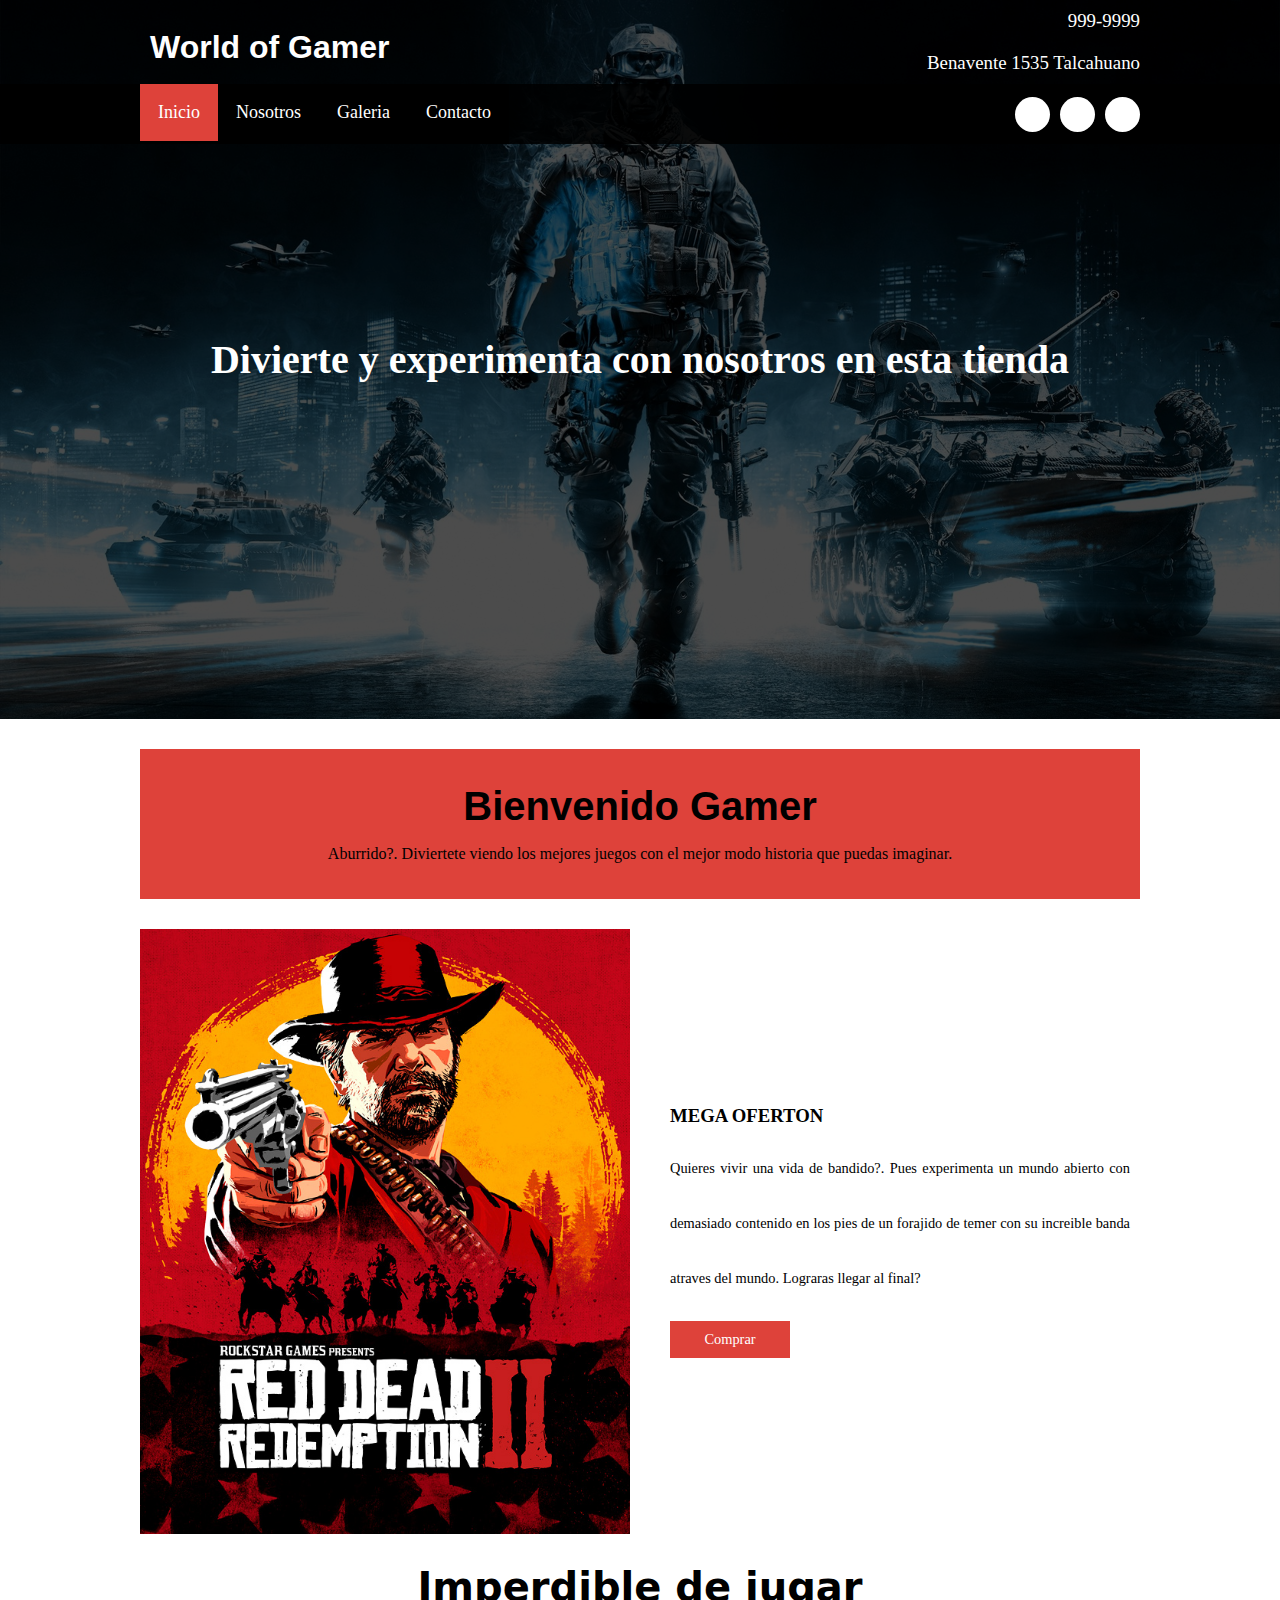
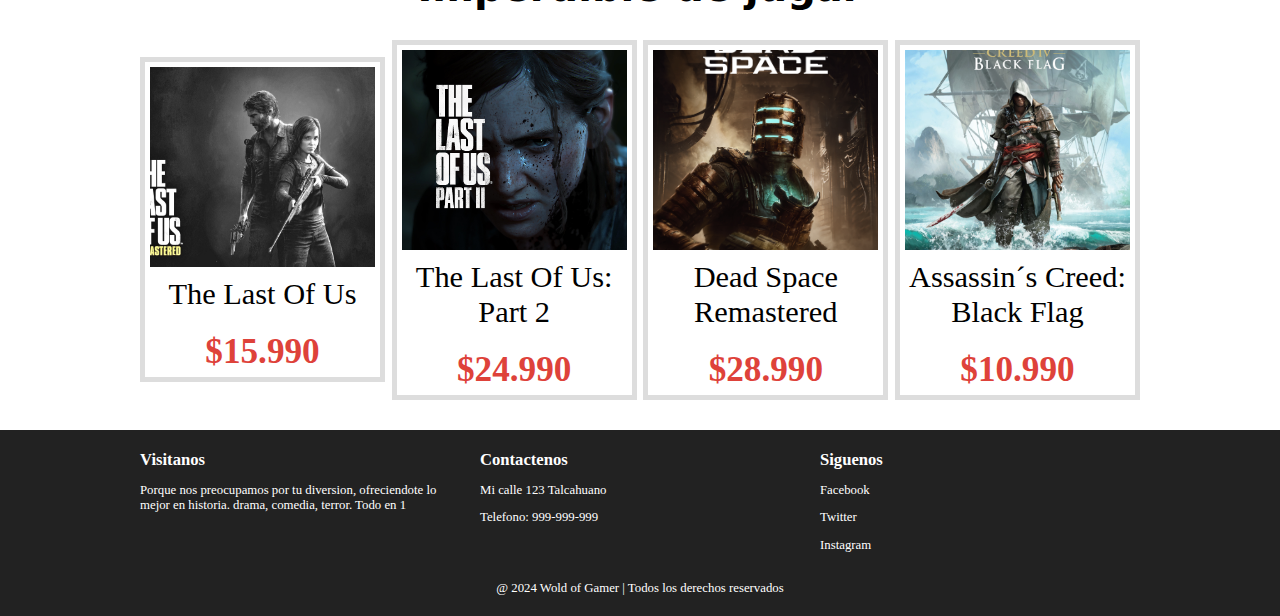
==== WebSitePizza-main-main/WebSitePizza-main/index.html @ 623b1340 "Portada" ====
<!DOCTYPE html>
<html lang="es">
<head>
    <meta charset="UTF-8">
    <title>Home</title>
    <meta name="viewport" content="width=device-width, user-scalable=yes, initial-scale=1.0, maximum-scale=2.0, minimum-scale=1.0">
    <link rel="stylesheet" href="css/estilo.css">
    <link href="https://file.myfontastic.com/3j45yvRpaWhzeStdASehh9/icons.css" rel="stylesheet">
</head>
<body>
    <header class="main-header">
        <div class="container container--flex">
            <div class="logo-container column column--50">
                <h1 class="logo">World of Gamer</h1>
            </div>
            <div class="main-header__contactInfo column column--50">
                <p class="main-header__contactInfo__phone">
                    <span class="icon-phone">999-9999
                    </span>
                </p>
                <p class="main-header__contactInfo__addres">
                    <span class="icon-location">Benavente 1535 Talcahuano</span>
                </p>
                
            </div>
        </div>
    </header>
    <nav class="main_nav">
        <div class="container container--flex">
            <span class="icon-menu" id="btnmenu"></span>
            <ul class="menu" id="menu">
                <li class="menu__item"><a href="/" class="menu__link menu__link--select">Inicio</a></li>
                <li class="menu__item"><a href="nosotros.html" class="menu__link">Nosotros</a></li>
                <li class="menu__item"><a href="galeria.html" class="menu__link">Galeria</a></li>
                <li class="menu__item"><a href="contacto.html" class="menu__link">Contacto</a></li>
            </ul>
            <div class="social-icon">
                <a href="" class="social-icon__link"><span class="icon-facebook"></span></a>
                <a href="" class="social-icon__link"><span class="icon-twitter"></span></a>
                <a href="" class="social-icon__link"><span class="icon-instagram"></span></a>
            </div>
        </div>
    </nav>
    <section class="banner">
        <img src="img/fondo pag.jpg" alt="" class="fondo">
        <div class="banner__content">Divierte y experimenta con nosotros en esta tienda</div>
    </section>
    <main class="main">
        <section class="group--color">
            <div class="container">
                <h2 class="main__title">Bienvenido Gamer</h2>
                <p class="main_txt">
                    Aburrido?. Diviertete viendo los mejores juegos con el mejor modo historia que puedas imaginar.
                </p>
            </div>
        </section>
        <section class="group main__about_description">
            <div class="container container--flex">
                <div class="column column--50">
                    <img src="img/rd2.jpg" alt="">
                </div>
                <div class="column column--50">
                    <h3 class="column__title">MEGA OFERTON</h3>
                    <p class="column__txt">Quieres vivir una vida de bandido?. Pues experimenta un mundo abierto con demasiado contenido en los pies de un forajido de temer con su increible banda atraves del mundo. Lograras llegar al final?</p>
                    <a href="" class="btn btn--contact">Comprar</a>
                </div>
            </div>
        </section>
        <section class="group today-special">
            <h2 class="group__title">Imperdible de jugar</h2>
            <div class="container container--flex">
                <div class="column column--50--25">
                    <img src="img/TLOU.jpg" alt="" class="today-special__img">
                    <div class="today-special__tittle">The Last Of Us</div>
                    <div class="today-special__price">$15.990</div>
                </div>
                <div class="column column--50--25">
                    <img src="img/TLOU 2.jpg" alt="" class="today-special__img">
                    <div class="today-special__tittle">The Last Of Us: Part 2</div>
                    <div class="today-special__price">$24.990</div>
                </div>
                <div class="column column--50--25">
                    <img src="img/dead space.jpg" alt="" class="today-special__img">
                    <div class="today-special__tittle">Dead Space Remastered</div>
                    <div class="today-special__price">$28.990</div>
                </div>
                <div class="column column--50--25">
                    <img src="img/assasins.jpg" alt="" class="today-special__img">
                    <div class="today-special__tittle">Assassin´s Creed: Black Flag</div>
                    <div class="today-special__price">$10.990</div>
                </div>
            </div>
        </section>
      
    </main>
    <footer class="main-footer">
        <div class="container container--flex">
            <div class="column column--33">
                <h2 class="column__title">Visitanos</h2>
                <p class="column__txt">Porque nos preocupamos por tu diversion, ofreciendote lo mejor en historia. drama, comedia, terror. Todo en 1 </p>
            </div>
            <div class="column column--33">
                <h2 class="column__title">Contactenos</h2>
                <p class="column__txt">Mi calle 123 Talcahuano</p>
                <p class="column__txt">Telefono: 999-999-999</p>
               
            </div>
            <div class="column column--33">
                <h2 class="column__title">Siguenos</h2>
                <p class="column__txt"><a href="" class="icon-facebook">Facebook</a></p>
                <p class="column__txt"><a href="" class="icon-twitter">Twitter</a></p>
                <p class="column__txt"><a href="" class="icon-instagram">Instagram</a></p>
            </div>
            <p class="copy">@ 2024 Wold of Gamer | Todos los derechos reservados</p>
        </div>
    </footer>
    <script src="js/menu.js"></script>
    <meta name="viewport" content="width=device-width, initial-scale=1.0">

</body>
</html>
---- WebSitePizza-main-main/WebSitePizza-main/css/estilo.css ----
*{
    box-sizing: border-box;
}
body{
    font-family: Georgia, 'Times New Roman', Times, serif;
    margin: 0;
}
/*----------------Estilos Base------------------*/
img{
    display: block;
    width: 100%;
    max-width: 100%;
}
h1,h2,h3,h4,h5{
    margin: 0;
}
.container{
    width: 100%;
    margin: auto;
}
.container--flex{
    display: flex;
    flex-wrap: wrap;
    justify-content: space-between;
    align-items: center;
}
.column{
    width: 100%;
}

/*----------------Estilos Header------------------*/


.main-header{
    width: 100%;
}
.logo{
    font-size: 1.9em;
    color: #de423a;
    padding: 10px;
    font-family: Impact, Haettenschweiler, 'Arial Narrow Bold', sans-serif;
        
}
.main-header__contactInfo__phone{
    background:#de423a;
    color: #fff;
    padding: 10px;
    margin: 0;
}

.main-header__contactInfo__addres{
    padding: 10px;
    margin: 0px;
}
.main-header [class*="icon-"]:before{
    position: relative;
    top:2px;
    right: 3px;
}
/*----------------Estilos Menu------------------*/
.main_nav{
    width: 100%;
    position:relative;
    z-index: 2000;  
    padding: 10px;
}

.icon-menu{
    display: block;
    color: #fff;
    border: 1px solid #fff;
    border-radius: 3px;
    width: 40px;
    height: 40px;
    line-height: 45px;
    text-align: center;
    cursor:pointer;
    font-size: 1.5em;
    
}

.social-icon{
    display: flex;
    justify-content: space-between;
    
}

.social-icon [class*="icon-"]{
    color: black;
    margin-left: 10px;
    display: flex;
    justify-content: center;
    align-items: center;
    font-size: 1.3em;
    width: 35px;
    height: 35px;
    background: #fff;
    border-radius: 50%;
}

.social-icon__link{
    text-decoration: none;
   
}

.menu{
    
    position: absolute;
    top: 75px;
    left: 0;
    width: 100%;
    background: rgba(0,0,0,.85);
    padding:0px;
    margin:0px;
    z-index: 2000px;
    list-style: none;
    text-align: center;
    font-size: 18px;
    height: 0;
    overflow: hidden;
	transition: height .3s linear;
}

.menu__link{
    display: block;
    padding: 15px;
    color: white;
    text-align: center;
    text-decoration: none;
    
}
.menu__link:hover{
     background-color: #DE423A;
}
.menu__link--select{
    background-color: #DE423A;
    
}
.mostrar{
    height: 210px;
}
/*----------------Estilos Banner------------------*/

.banner{
    margin-top:-52px;
    position: relative;
}
.banner:before {
    content: '';
    position: absolute;
    width: 100%;
    height: 100%;
    background: rgba(0,0,0,0.7);
    z-index: 1000;
    top: 0;
}
.banner__img{
    width: 100%;
    height: 400px;
    object-fit: cover
}
.banner__content {
    width: 70%;
    color: white;
    text-align:center;
    position: absolute;
    z-index: 1500;
    top: 50%;
    left: 50%;
    transform: translateX(-50%) translateY(-50%);
    font-size: 1.5em;
    font-weight:bold;
    
}

/*----------------Estilos Principales------------------*/
.group--color .container{
	background-color: #DE423A;
	padding: 10px;
	text-align: center;
	
}
.main__title{
	margin: 15px 0;
	font-size: 2.8em;
	font-family: 'Segoe UI', Tahoma, Geneva, Verdana, sans-serif;
	
}
.column__title{
	font-size: 1.3em;
}
.main__about_description .column:nth-child(2){
	padding: 10px;
}
.btn{
	
	display: block;
	text-align: center;
	text-decoration: none;
	width: 120px;
	background: #DE423A;
	color: #fff;
	padding:10px;
	margin: 10px auto;
	
}
.group__title{
	font-family: system-ui, -apple-system, BlinkMacSystemFont, 'Segoe UI', Roboto, Oxygen, Ubuntu, Cantarell, 'Open Sans', 'Helvetica Neue', sans-serif;
	text-align: center;
	font-weight: bold;
	font-size: 1.8em;
	margin: 30px;
}

.today-special .column {
	margin-bottom: 30px;
	text-align: center;
}

.today-special__img{
	margin: auto;
	max-width: 350px;
}

.today-special__tittle{
	
	font-size: 1.3em;
	padding-top: 10px;
	padding-bottom: 20px;
}
.today-special__price{
	font-size: 1.5em;
	color: #DE423a;
	font-weight: bold;
}

/*----------------Estilos Principales------------------*/
.main-footer{
	background: #222;
	color: #fff;
	padding: 10px;
	padding-top: 20px;
	padding-bottom: 20px;
	font-size: .8em;
}
.copy{
	text-align: center;
	margin: auto;
	margin-top: 15px;
	
}

.main-footer [class*="icon-"] {
	color: #fff;
	text-decoration: none;
	
	
}
.main-footer [class*="icon-"]:before{
	position: relative;
	top: 3px;
	right: 5px;
}

/*----------------Estilos Responsivos------------------*/

@media screen and (min-width:480px){
	.logo{
		color: #fff;
		
	}
	.main-header__contactInfo{
		text-align:right;
	}
	.banner{
		margin-top: -145px;
		z-index: -1000;
	}
	.main-header__contactInfo__phone{
		background: none;
	}
	.main-header__contactInfo__addres{
		color: #fff;
	}
	.main_nav{
		background:rgba(0,0,0,0.85);
	}
	.banner__content{
		font-size:1.5em;
	}
	.column--50{
		width: 49%;
	}
	.column--50--25{
		width: 49%;
	}
	.column--33{
		width: 32%;
	}
	
	.main__about_description .column:nth-child(2){
		padding-left: 20px;
		font-size: .9em;
		
	}
	.main__about_description .btn{
		margin: 0;
	}
	.today-special .column {
		border: 5px solid #ddd;
		padding: 5px;
	}
	.today-special__img{
		height: 200px;
		object-fit: cover;
	}
	.main-footer .container--flex{
		align-items: flex-start;
	}
	
	
}
@media screen and (min-width:1024px){
.container{
		width: 1000px
	}
	.logo{
		padding-top: 20px;
		font-size: 2em;
	
		
	}
		
	.main-header__contactInfo__phone,
	.main-header__contactInfo__addres{
		font-size: 1.18em;
		padding-right: 0px;
		
		
		
	}
	
	.main_nav{
    
    	padding: 0px;
	}
	
	.banner__content{
		font-size:2.5em;
	}
	
	.icon-menu{
		display: none;
	}
	
	.menu{
		position: static;
		display: flex;
		height: 60px;
		width: auto;
	}
	
	.menu__link{
   
    	padding: 18px;
      
	}
	.group--color .container{
		margin-top: 30px;
		margin-bottom: 30px;
		padding: 20px
	
	}
	.main__title{
		font-size: 2.5em;
	}
	.main__about_description .column--50:nth-child(2) .column__txt
	{
		line-height: 55px;
		text-align: justify;
		
	}
	.group__title{
		font-size: 2.5em;
	}
	.column--50--25{
		width: 24.5%;
	}
	.today-special__tittle{
	
		font-size: 1.9em;
		
	}
	.today-special__price{
	font-size: 2.2em;
	
	}
}
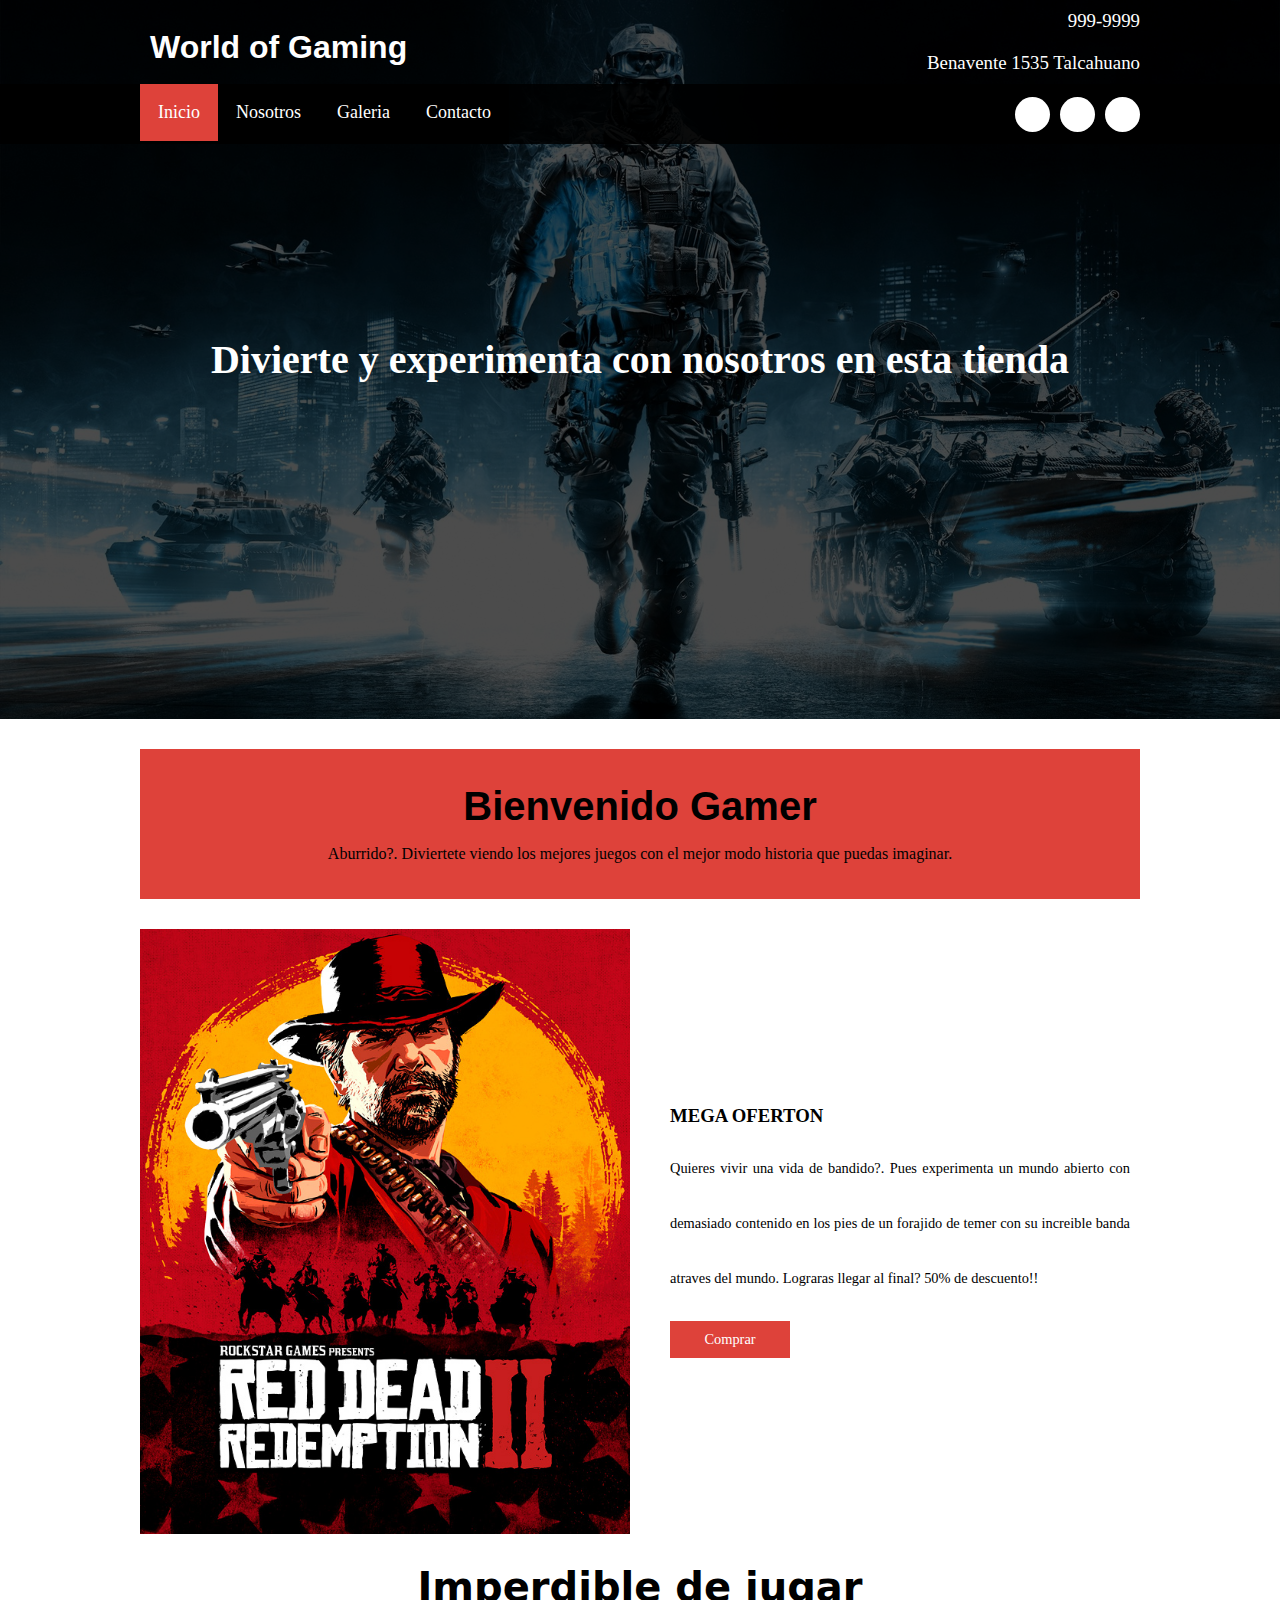
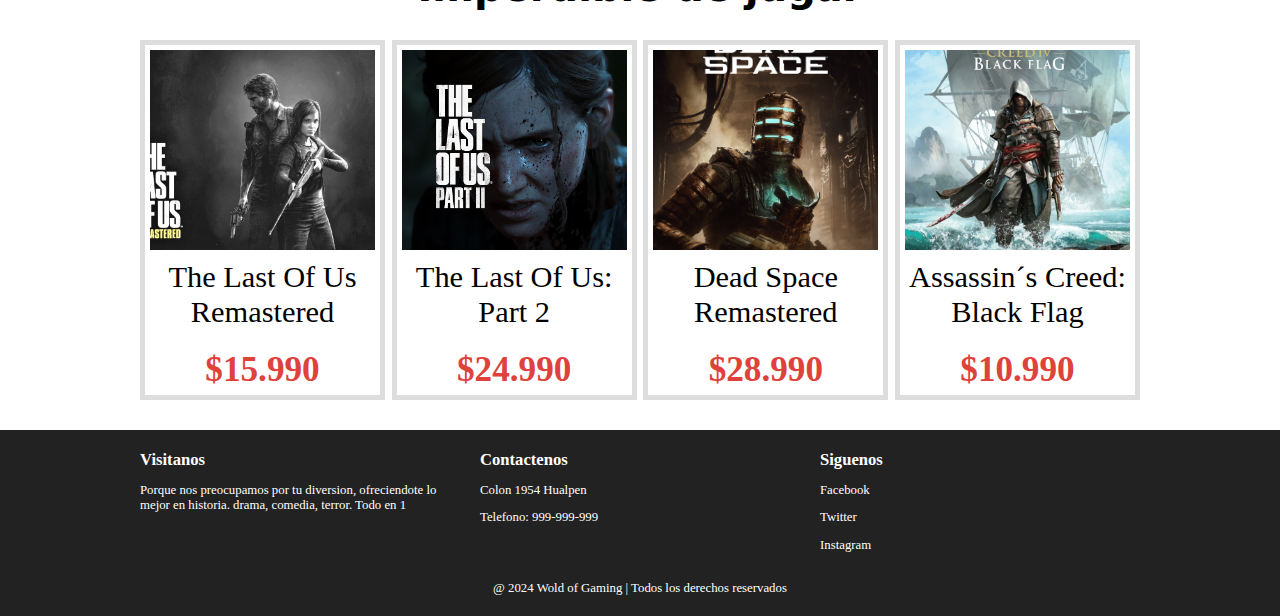
==== commit fec65530: "Nosotros" ====
--- a/WebSitePizza-main-main/WebSitePizza-main/index.html
+++ b/WebSitePizza-main-main/WebSitePizza-main/index.html
@@ -11,7 +11,7 @@
     <header class="main-header">
         <div class="container container--flex">
             <div class="logo-container column column--50">
-                <h1 class="logo">World of Gamer</h1>
+                <h1 class="logo">World of Gaming</h1>
             </div>
             <div class="main-header__contactInfo column column--50">
                 <p class="main-header__contactInfo__phone">
@@ -61,7 +61,7 @@
                 </div>
                 <div class="column column--50">
                     <h3 class="column__title">MEGA OFERTON</h3>
-                    <p class="column__txt">Quieres vivir una vida de bandido?. Pues experimenta un mundo abierto con demasiado contenido en los pies de un forajido de temer con su increible banda atraves del mundo. Lograras llegar al final?</p>
+                    <p class="column__txt">Quieres vivir una vida de bandido?. Pues experimenta un mundo abierto con demasiado contenido en los pies de un forajido de temer con su increible banda atraves del mundo. Lograras llegar al final? 50% de descuento!!</p>
                     <a href="" class="btn btn--contact">Comprar</a>
                 </div>
             </div>
@@ -71,7 +71,7 @@
             <div class="container container--flex">
                 <div class="column column--50--25">
                     <img src="img/TLOU.jpg" alt="" class="today-special__img">
-                    <div class="today-special__tittle">The Last Of Us</div>
+                    <div class="today-special__tittle">The Last Of Us Remastered</div>
                     <div class="today-special__price">$15.990</div>
                 </div>
                 <div class="column column--50--25">
@@ -101,7 +101,7 @@
             </div>
             <div class="column column--33">
                 <h2 class="column__title">Contactenos</h2>
-                <p class="column__txt">Mi calle 123 Talcahuano</p>
+                <p class="column__txt">Colon 1954 Hualpen</p>
                 <p class="column__txt">Telefono: 999-999-999</p>
                
             </div>
@@ -111,7 +111,7 @@
                 <p class="column__txt"><a href="" class="icon-twitter">Twitter</a></p>
                 <p class="column__txt"><a href="" class="icon-instagram">Instagram</a></p>
             </div>
-            <p class="copy">@ 2024 Wold of Gamer | Todos los derechos reservados</p>
+            <p class="copy">@ 2024 Wold of Gaming | Todos los derechos reservados</p>
         </div>
     </footer>
     <script src="js/menu.js"></script>
